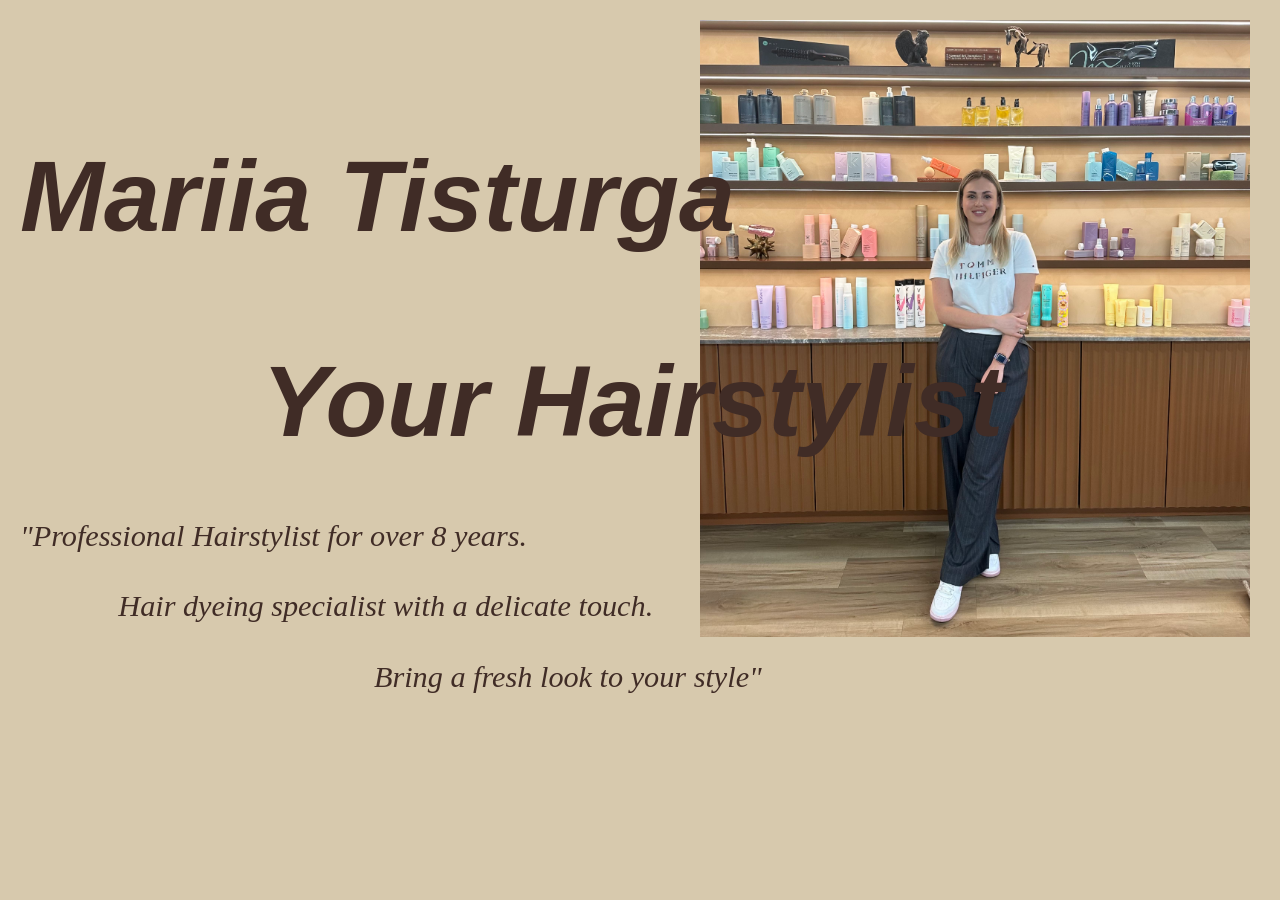
==== Index.html @ 662ed2db "update" ====
<!DOCTYPE html>
<html lang="en">
<head>
  <meta charset="UTF-8">  
  <meta name="viewport" content="width=device-width, initial-scale=1.0">
  <title>Mariia Tistruga - Professional Haircare</title>
  <link href="Index.css" rel="stylesheet">
  

</head>
<header>
  <div class="mainMsg">
  <h1>Mariia Tisturga </br>
      <span>Your Hairstylist</span>
  </h1>
  <div class="intro">
    <p data-line="1">"Professional Hairstylist for over 8 years.</p>
    <p data-line="2">Hair dyeing specialist with a delicate touch.</p>
    <p data-line="3">Bring a fresh look to your style"</p>
  </div>
   </div> 
   <img class="Main" src="Main.jpg" alt="Front picture">
</header>
</html>
<body>
  <div class="services">
<div class=""></div>
    <div class="dyeing">
     <h2>

     </h2>
    </div>

    <div class="styling">
     <h3>
      
     </h3>
    </div>

    <div class="care">

    </div>
</div>

</body>
---- Index.css ----
body{
    background-color: #D7C9AD;
    margin: 0;
}

header {
    display: flex;
    justify-content: center;
    align-items: center;
    margin: 0%;
    padding: 20px;
    position: relative;
}

h1 {
    margin: 0;
}

.mainMsg {
    font-family: Helvetica, sans-serif;
    font-size: 3.15em;;
    margin: 0;
    color: #402C26;
    font-style: italic;
    position: absolute;
    top: 25%; 
    left: 20px;
    transform: translateY(23%);
    padding-right: 20px; 
    z-index: 1;
  }
.Main {
    position: absolute;
    max-width: 43%;
    height: auto;
    box-shadow: none;
    top: 50%;
    right: 30px;
    z-index: 0;
}
span {
    display: block;
    margin-left: 242px;
    margin-top: 90px;
}

.intro {
    padding-top: 30px;
    display: flex; /* Use flexbox */
    flex-direction: column; /* Arrange paragraphs vertically */
}
.intro p{
    font-family: Times New Roman, Helvetica, sans-serif;
    font-style: oblique;
    display: block;
    margin-bottom: 5px;
    font-size: 0.6em;
}
 .intro p[data-line="2"] {
    transform: translateX(10%);
  }
  
  .intro p[data-line="3"] {
    transform: translateX(36%);
  }

  @media screen and (max-width: 768px) {
    .mainMsg {
        font-size: 40px;
        top: 10%;
        left: 10px;
        transform: translateY(10%);
    }

    .Main {
        width: 100%;
        height: auto;
        top: 60%;
        right: 0;
    }

    span {
        margin-left: 20px;
        margin-top: 50px;
    }

    .intro p {
        font-size: 20px;
    }

    .intro p[data-line="2"] {
        transform: translateX(5%);
    }

    .intro p[data-line="3"] {
        transform: translateX(18%);
    }
}
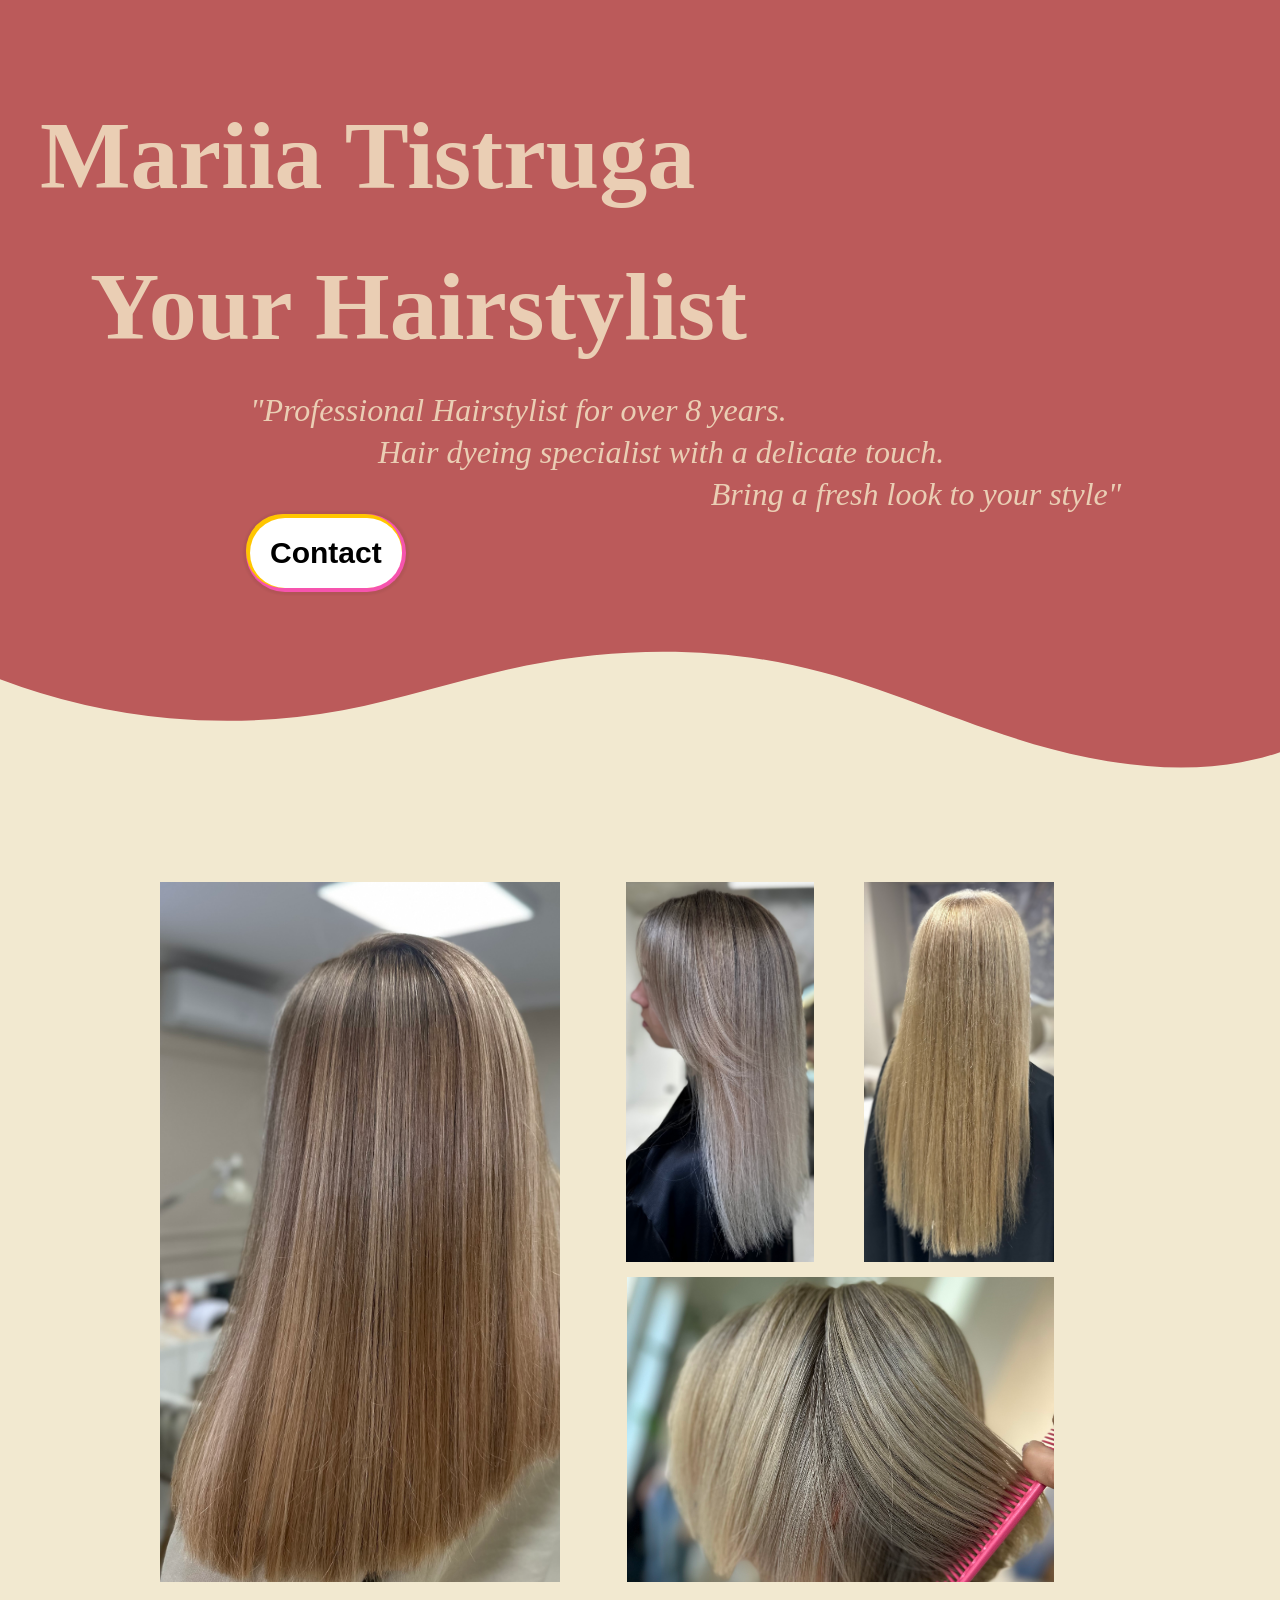
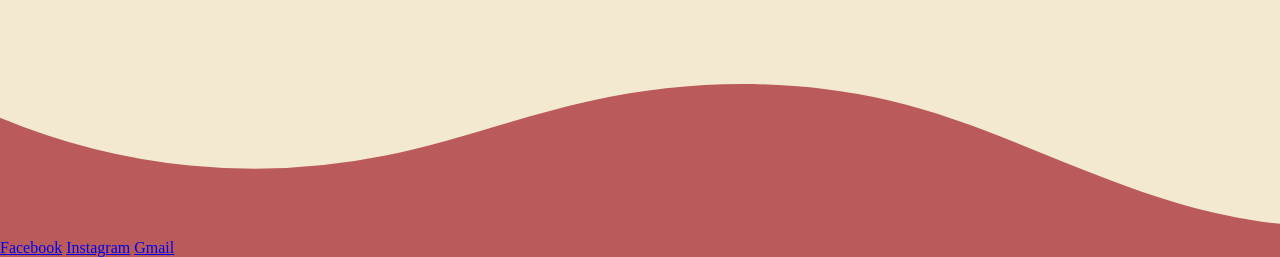
==== commit 37a76c74: "major update" ====
--- a/Index.html
+++ b/Index.html
@@ -1,45 +1,104 @@
 <!DOCTYPE html>
 <html lang="en">
+
 <head>
-  <meta charset="UTF-8">  
+  <meta charset="UTF-8">
   <meta name="viewport" content="width=device-width, initial-scale=1.0">
   <title>Mariia Tistruga - Professional Haircare</title>
   <link href="Index.css" rel="stylesheet">
   
+  
+
 
 </head>
-<header>
-  <div class="mainMsg">
-  <h1>Mariia Tisturga </br>
-      <span>Your Hairstylist</span>
-  </h1>
-  <div class="intro">
-    <p data-line="1">"Professional Hairstylist for over 8 years.</p>
-    <p data-line="2">Hair dyeing specialist with a delicate touch.</p>
-    <p data-line="3">Bring a fresh look to your style"</p>
-  </div>
-   </div> 
-   <img class="Main" src="Main.jpg" alt="Front picture">
-</header>
-</html>
+
 <body>
-  <div class="services">
-<div class=""></div>
-    <div class="dyeing">
-     <h2>
+  
+  <main>
+    <section>
+      <div class="mainMsg">
+        <h1>Mariia Tistruga </br>
+          <span>Your Hairstylist</span>
+        </h1>
+        <div class="intro">
+          <p data-line="1">"Professional Hairstylist for over 8 years.</p>
+          <p data-line="2">Hair dyeing specialist with a delicate touch.</p>
+          <p data-line="3">Bring a fresh look to your style"</p>
+        </div>
+        <button class="contact">Contact</button>
+      </div>
 
-     </h2>
+      <div class="wwave">
+        <svg data-name="Layer 1" xmlns="http://www.w3.org/2000/svg" viewBox="0 0 1200 120" preserveAspectRatio="none">
+            <path d="M321.39,56.44c58-10.79,114.16-30.13,172-41.86,82.39-16.72,168.19-17.73,250.45-.39C823.78,31,906.67,72,985.66,92.83c70.05,18.48,146.53,26.09,214.34,3V0H0V27.35A600.21,600.21,0,0,0,321.39,56.44Z" class="shape-fill" fill="#bb5a5a"></path>
+        </svg>
     </div>
+    </section>
 
-    <div class="styling">
-     <h3>
-      
-     </h3>
+    <section class="services">
+      <div class="leftside">
+          <div class="photo-container">
+              <img class="n1" src="4-1.jpg" alt="Photo1">
+              <div class="overlay">
+                  <h2>Relief dyeing</h2>
+                  <p>Lasts 6 month</p>
+                  <p>Price: $180-280</p>
+              </div>
+          </div>
+      </div>
+  
+      <div class="rightside">
+          <div class="upperside">
+              <div class="photo-container">
+                  <img class="n2" src="1-1.jpg" alt="Photo3">
+                  <div class="overlay">
+                      <h2>Hair tinting</h2>
+                      <p>Lasts 2 month</p>
+                      <p>Price: $75-115</p>
+                  </div>
+              </div>
+              <div class="photo-container">
+                  <img class="n3" src="3-1.jpg" alt="Photo4">
+                  <div class="overlay">
+                      <h2>Blond</h2>
+                      <p>Last for 1 month</p>
+                      <p>Price: $80-110</p>
+                  </div>
+              </div>
+          </div>
+  
+          <div class="downside">
+              <div class="photo-container">
+                  <img class="n4" src="5-1.jpg" alt="Photo5">
+                  <div class="overlay">
+                      <h2>Air touch</h2>
+                      <p>Lasts 4 month</p>
+                      <p>Price: $180-280</p>
+                  </div>
+              </div>
+          </div>
+      </div>  
+      <div class="custom-shape-divider-bottom-1711856311">
+        <svg data-name="Layer 1" xmlns="http://www.w3.org/2000/svg" viewBox="0 0 1200 120" preserveAspectRatio="none">
+            <path d="M321.39,56.44c58-10.79,114.16-30.13,172-41.86,82.39-16.72,168.19-17.73,250.45-.39C823.78,31,906.67,72,985.66,92.83c70.05,18.48,146.53,26.09,214.34,3V0H0V27.35A600.21,600.21,0,0,0,321.39,56.44Z" class="shape-fill"></path>
+        </svg>
     </div>
+  </section>
+  <div class="custom-shape-divider-bottom-1711856646">
+        <svg data-name="Layer 1" xmlns="http://www.w3.org/2000/svg" viewBox="0 0 1200 120" preserveAspectRatio="none">
+            <path d="M985.66,92.83C906.67,72,823.78,31,743.84,14.19c-82.26-17.34-168.06-16.33-250.45.39-57.84,11.73-114,31.07-172,41.86A600.21,600.21,0,0,1,0,27.35V120H1200V95.8C1132.19,118.92,1055.71,111.31,985.66,92.83Z" class="shape-fill"></path>
+        </svg>
+    </div>
+  <footer class="footer">
+    
 
-    <div class="care">
+    <div class="links">
+        <a href="https://www.facebook.com/MariiaTistruga/">Facebook</a>
+        <a href="https://www.instagram.com/mariia_hair_?igsh=bXNpZzlucmMzNWpu">Instagram</a>
+        <a href="mailto:your.email@example.com">Gmail</a> <!-- Update email address -->
+    </div>
+ </footer>
+  </main>
+</body> 
 
-    </div>
-</div>
-
-</body>+</html>
--- a/Index.css
+++ b/Index.css
@@ -1,98 +1,207 @@
+* {
+    margin: 0;
+    padding: 0;
+    overflow-x: hidden;
+    
+}
 body{
-    background-color: #D7C9AD;
+    background-color: #f2e9d0;
+}
+.mainMsg {
+    background-color: #bb5a5a;
+    background-size: cover;
+    background-repeat: no-repeat;
+    display: block;
+    height: 650px;
+}
+
+h1 {
+    color: #eaceb4;
+    font-family: 'Playfair Display';
+    font-size: 6em;
+    font-weight: 700;
+    padding-top: 100px;
+    padding-left: 40px;
+}
+
+span {
+    display: block;
+    margin-left: 50px;
+    margin-top: 40px;
+}
+
+.contact {
+    margin-left: 250px;
+    display: inline-block;
+    outline: 0;
+    border: 0;
+    cursor: pointer;
+    text-decoration: none;
+    position: relative;
+    color: #000;
+    background: #fff;
+    line-height: 30px;
+    border-radius: 40px;
+    padding: 20px;
+    font-size: 30px;
+    font-weight: 600;
+    box-shadow: rgb(255, 198, 0) -2px -2px 0px 2px, rgb(246, 84, 174) 0px 0px 0px 4px, rgba(0, 0, 0, 0.05) 0px 0px 2px 7px;
+    transition: all 0.2s;
+}
+
+.contact:hover {
+    box-shadow: rgb(246, 84, 174) -2px -2px 0px 2px, rgb(255, 198, 0) 0px 0px 0px 4px, rgba(0, 0, 0, 0.05) 0px 0px 2px 7px;
+    transform: scale(1.01);
+}
+
+.wave {
+    position: absolute;
     margin: 0;
-}
-
-header {
-    display: flex;
+    padding: 0;
+    bottom: 0;
+    left: 0;
+    width: 100%;
+    overflow: hidden;
+    line-height: 0;
+    transform: rotate(180deg);
+}
+
+.wave svg {
+    position: relative;
+    display: block;
+    width: calc(115% + 1.7px);
+    height: 167px;
+}
+
+.intro {
+    color: #eaceb4;
+    padding-top: 30px;
+    display: flex;
+    flex-direction: column;
+}
+
+.intro p {
+    font-family: Times, Helvetica, sans-serif;
+    font-style: oblique;
+    display: block;
+    margin-bottom: 5px;
+    font-size: 2em;
+    padding-left: 250px;
+}
+
+.intro p[data-line="2"] {
+    transform: translateX(10%);
+}
+
+.intro p[data-line="3"] {
+    transform: translateX(36%);
+}
+
+
+.services {
+    margin-top: 100px;
+    margin-bottom: 100px;
+    display: flex;
+    right: 700px;
+    max-height: 1000vh; 
+    max-width: 800vh; 
+    justify-content:center;
+    align-items: center;
+    overflow: hidden;
+    gap: 5px;
+    
+
+}
+.photo-container {
+    position: relative;
+    overflow: hidden;
+}
+
+.overlay {
+    position: absolute;
+    top: 0;
+    left: 0;
+    height: 100%;
+    width: 100%;
+    display: flex;
+    flex-direction: column;
     justify-content: center;
     align-items: center;
-    margin: 0%;
-    padding: 20px;
-    position: relative;
-}
-
-h1 {
-    margin: 0;
-}
-
-.mainMsg {
-    font-family: Helvetica, sans-serif;
-    font-size: 3.15em;;
-    margin: 0;
-    color: #402C26;
-    font-style: italic;
-    position: absolute;
-    top: 25%; 
-    left: 20px;
-    transform: translateY(23%);
-    padding-right: 20px; 
-    z-index: 1;
-  }
-.Main {
-    position: absolute;
-    max-width: 43%;
-    height: auto;
-    box-shadow: none;
-    top: 50%;
-    right: 30px;
-    z-index: 0;
-}
-span {
-    display: block;
-    margin-left: 242px;
-    margin-top: 90px;
-}
-
-.intro {
-    padding-top: 30px;
-    display: flex; /* Use flexbox */
-    flex-direction: column; /* Arrange paragraphs vertically */
-}
-.intro p{
-    font-family: Times New Roman, Helvetica, sans-serif;
-    font-style: oblique;
-    display: block;
-    margin-bottom: 5px;
-    font-size: 0.6em;
-}
- .intro p[data-line="2"] {
-    transform: translateX(10%);
-  }
-  
-  .intro p[data-line="3"] {
-    transform: translateX(36%);
-  }
-
-  @media screen and (max-width: 768px) {
-    .mainMsg {
-        font-size: 40px;
-        top: 10%;
-        left: 10px;
-        transform: translateY(10%);
-    }
-
-    .Main {
-        width: 100%;
-        height: auto;
-        top: 60%;
-        right: 0;
-    }
-
-    span {
-        margin-left: 20px;
-        margin-top: 50px;
-    }
-
-    .intro p {
-        font-size: 20px;
-    }
-
-    .intro p[data-line="2"] {
-        transform: translateX(5%);
-    }
-
-    .intro p[data-line="3"] {
-        transform: translateX(18%);
-    }
+    background-color: rgba(162, 143, 143, 0.5);
+    color: white;
+    
+    opacity: 0;
+    transition: opacity 0.3s ease-in-out;
+    
+}
+.overlay > *{
+    font-family: 'Playfair Display';
+    font-size: 2em;
+}
+
+.photo-container:hover .overlay {
+    opacity: 1;
+}
+.leftside{
+    height: 700px;
+    max-width: 400px;
+    overflow: hidden;
+
+}
+.rightside {
+    height: 700px;
+    max-width: 550px;
+    overflow: hidden;
+    display: flex; /* Use flexbox to adjust spacing */
+    justify-content: center; 
+    align-items: center;
+    flex-wrap: wrap;
+    gap: 15px;
+}
+.n1{
+    max-width: auto;
+    max-height: 700px;
+    
+}
+
+.upperside{
+    display: flex;
+    overflow: hidden;
+    gap: 50px;
+    object-fit: cover;
+    max-height: 380px;
+}
+
+
+.n2,.n3{
+   max-height: 380px;
+   
+
+}
+.n4{
+    max-width: 427px;
+
+}
+
+.custom-shape-divider-bottom-1711856646 {
+    position: relative;
+    bottom: 0;
+    left: 0;
+    width: 100%;
+    overflow: hidden;
+    line-height: 0;
+}
+
+.custom-shape-divider-bottom-1711856646 svg {
+    position: relative;
+    display: block;
+    width: calc(112% + 1.3px);
+    height: 157px;
+}
+
+.custom-shape-divider-bottom-1711856646 .shape-fill {
+    fill: #BB5A5A;
+}
+.footer {
+    background-color: #BB5A5A;
 }
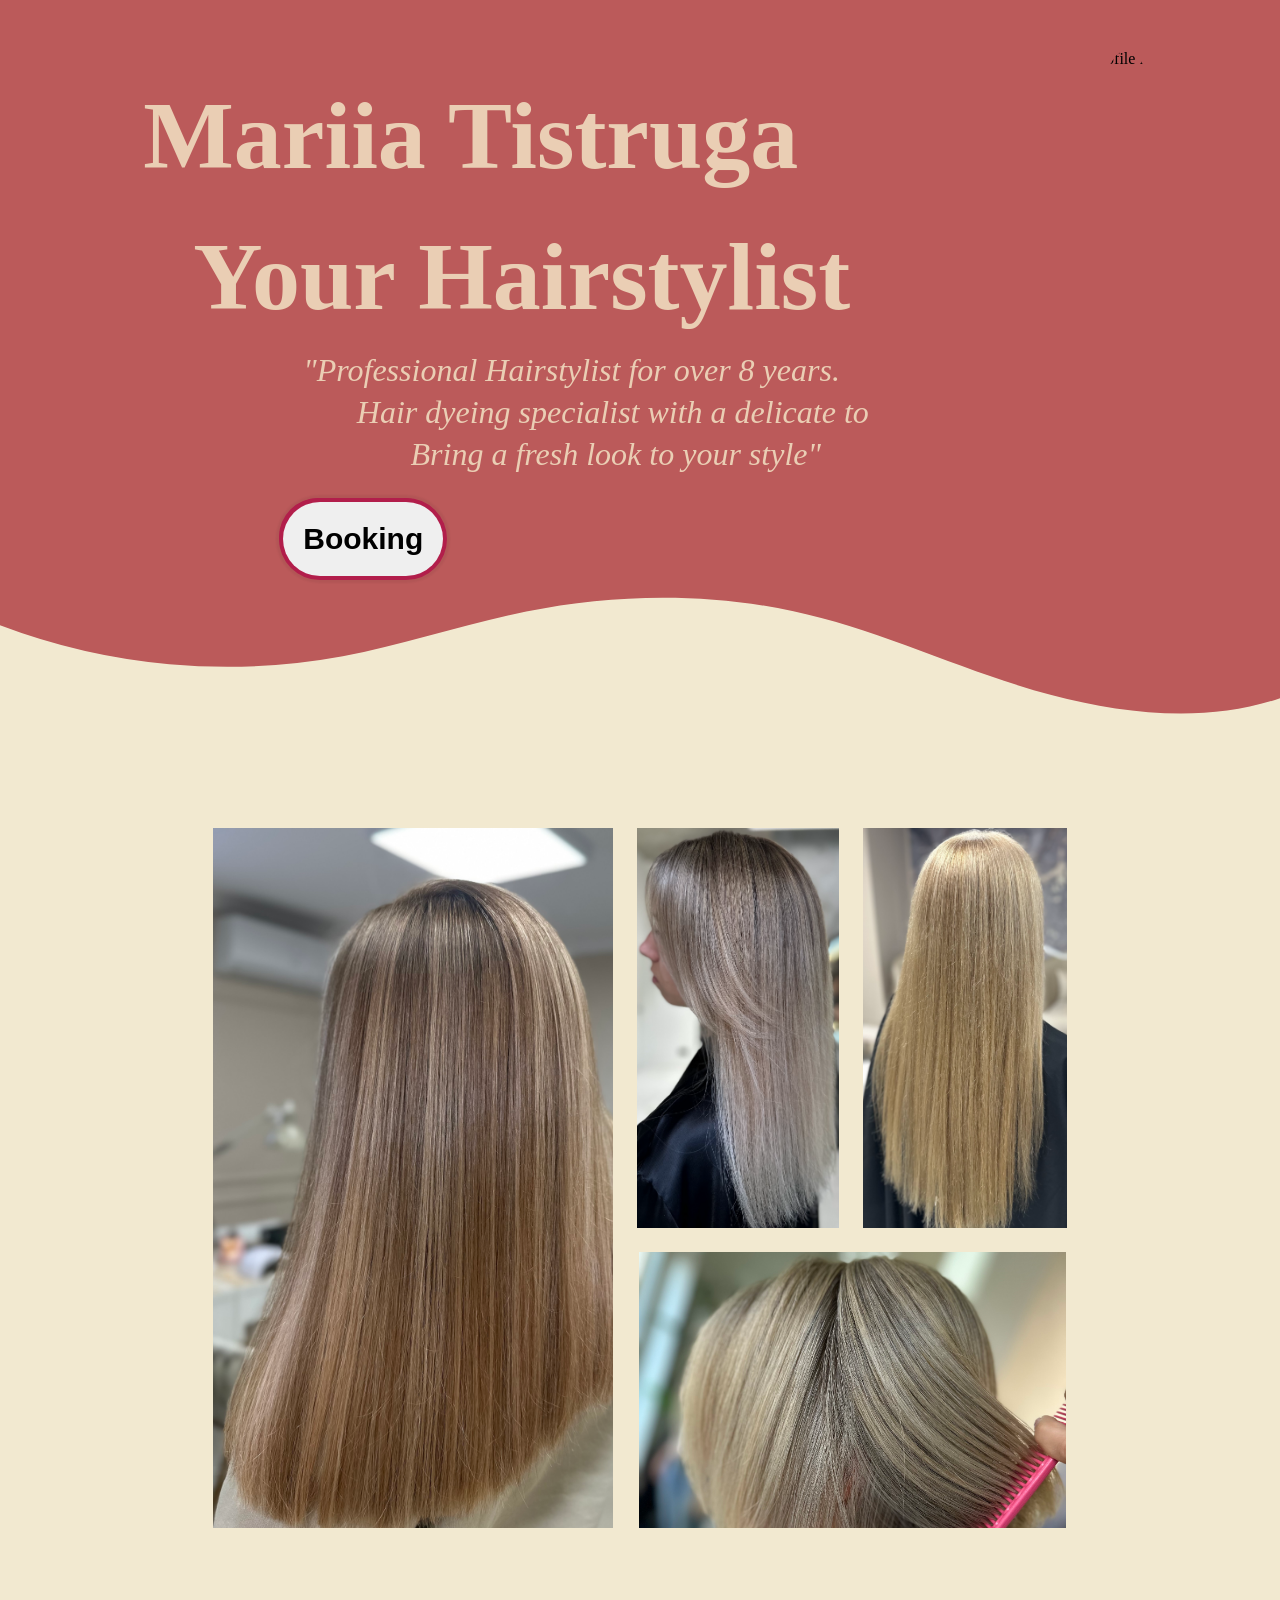
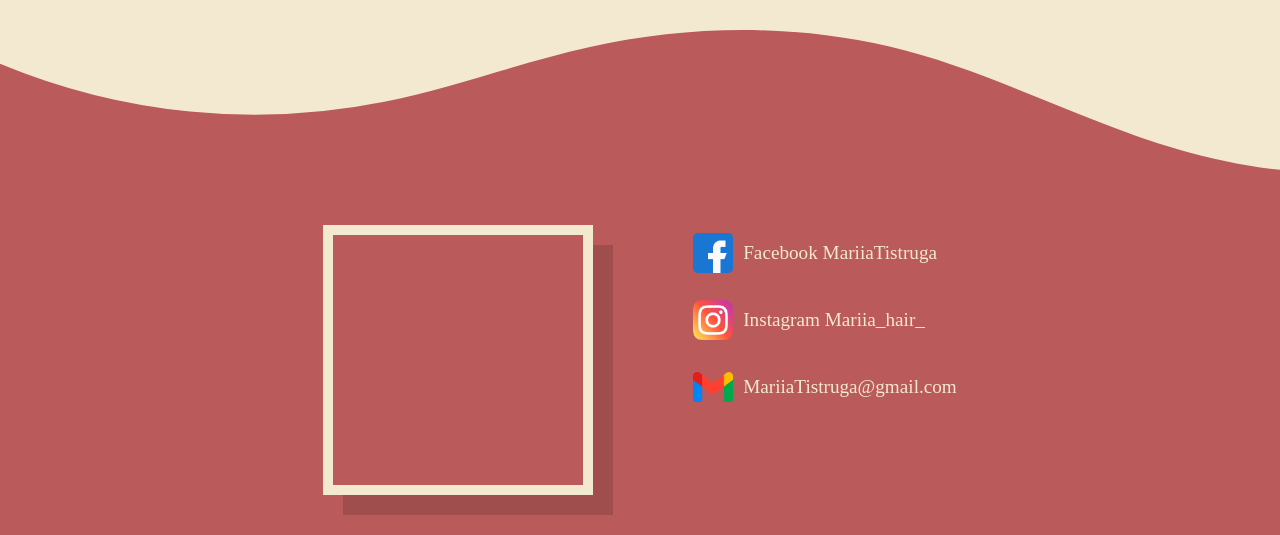
==== commit 2fccf77e: "fixed mobile" ====
--- a/Index.html
+++ b/Index.html
@@ -6,99 +6,123 @@
   <meta name="viewport" content="width=device-width, initial-scale=1.0">
   <title>Mariia Tistruga - Professional Haircare</title>
   <link href="Index.css" rel="stylesheet">
-  
-  
+
+
 
 
 </head>
 
 <body>
-  
+
   <main>
     <section>
       <div class="mainMsg">
-        <h1>Mariia Tistruga </br>
-          <span>Your Hairstylist</span>
-        </h1>
-        <div class="intro">
-          <p data-line="1">"Professional Hairstylist for over 8 years.</p>
-          <p data-line="2">Hair dyeing specialist with a delicate touch.</p>
-          <p data-line="3">Bring a fresh look to your style"</p>
+        <div class="entry">
+          <div class="text-1">
+            <h1>Mariia Tistruga </br>
+              <span>Your Hairstylist</span>
+            </h1>
+            <div class="intro">
+              <p data-line="1">"Professional Hairstylist for over 8 years.</p>
+              <p data-line="2">Hair dyeing specialist with a delicate touch.</p>
+              <p data-line="3">Bring a fresh look to your style"</p>
+            </div>
+
+            <button class="contact">Booking</button>
+          </div>
+          <div class="main-container">
+            <img class="profile-photo" src="main3.PNG" alt="Profile Photo">
+          </div>
         </div>
-        <button class="contact">Contact</button>
+
+
+
+
+
       </div>
+
 
       <div class="wwave">
         <svg data-name="Layer 1" xmlns="http://www.w3.org/2000/svg" viewBox="0 0 1200 120" preserveAspectRatio="none">
-            <path d="M321.39,56.44c58-10.79,114.16-30.13,172-41.86,82.39-16.72,168.19-17.73,250.45-.39C823.78,31,906.67,72,985.66,92.83c70.05,18.48,146.53,26.09,214.34,3V0H0V27.35A600.21,600.21,0,0,0,321.39,56.44Z" class="shape-fill" fill="#bb5a5a"></path>
+          <path
+            d="M321.39,56.44c58-10.79,114.16-30.13,172-41.86,82.39-16.72,168.19-17.73,250.45-.39C823.78,31,906.67,72,985.66,92.83c70.05,18.48,146.53,26.09,214.34,3V0H0V27.35A600.21,600.21,0,0,0,321.39,56.44Z"
+            class="shape-fill" fill="#bb5a5a"></path>
         </svg>
-    </div>
+      </div>
     </section>
 
     <section class="services">
       <div class="leftside">
+        <div class="photo-container">
+          <img class="n1" src="4-1.jpg" alt="Photo1">
+          <div class="overlay">
+            <h2>Relief dyeing</h2>
+            <p1>Lasts 6 month</p1>
+            <p1>Price: $180-280</p1>
+          </div>
+        </div>
+      </div>
+
+      <div class="rightside">
+        <div class="upperside">
+          <div class="photo-container-2">
+            <img class="n2" src="1-1.png" alt="Photo3">
+            <div class="overlay">
+              <h3>Hair tinting</h2>
+                <p2>Lasts 2 month</p2>
+                <p2>Price: $75-115</p2>
+            </div>
+          </div>
+          <div class="photo-container-2">
+            <img class="n3" src="3-1.png" alt="Photo4">
+            <div class="overlay">
+              <h3>Blond</h2>
+                <p2>Last for 1 month</p2>
+                <p2>Price: $80-110</p2>
+            </div>
+          </div>
+        </div>
+
+        <div class="downside">
           <div class="photo-container">
-              <img class="n1" src="4-1.jpg" alt="Photo1">
-              <div class="overlay">
-                  <h2>Relief dyeing</h2>
-                  <p>Lasts 6 month</p>
-                  <p>Price: $180-280</p>
-              </div>
+            <img class="n4" src="5-1.jpg" alt="Photo5">
+            <div class="overlay">
+              <h2>Air touch</h2>
+              <p1>Lasts 4 month</p1>
+              <p1>Price: $180-280</p1>
+            </div>
           </div>
+        </div>
       </div>
-  
-      <div class="rightside">
-          <div class="upperside">
-              <div class="photo-container">
-                  <img class="n2" src="1-1.jpg" alt="Photo3">
-                  <div class="overlay">
-                      <h2>Hair tinting</h2>
-                      <p>Lasts 2 month</p>
-                      <p>Price: $75-115</p>
-                  </div>
-              </div>
-              <div class="photo-container">
-                  <img class="n3" src="3-1.jpg" alt="Photo4">
-                  <div class="overlay">
-                      <h2>Blond</h2>
-                      <p>Last for 1 month</p>
-                      <p>Price: $80-110</p>
-                  </div>
-              </div>
-          </div>
-  
-          <div class="downside">
-              <div class="photo-container">
-                  <img class="n4" src="5-1.jpg" alt="Photo5">
-                  <div class="overlay">
-                      <h2>Air touch</h2>
-                      <p>Lasts 4 month</p>
-                      <p>Price: $180-280</p>
-                  </div>
-              </div>
-          </div>
-      </div>  
-      <div class="custom-shape-divider-bottom-1711856311">
-        <svg data-name="Layer 1" xmlns="http://www.w3.org/2000/svg" viewBox="0 0 1200 120" preserveAspectRatio="none">
-            <path d="M321.39,56.44c58-10.79,114.16-30.13,172-41.86,82.39-16.72,168.19-17.73,250.45-.39C823.78,31,906.67,72,985.66,92.83c70.05,18.48,146.53,26.09,214.34,3V0H0V27.35A600.21,600.21,0,0,0,321.39,56.44Z" class="shape-fill"></path>
-        </svg>
+    </section>
+    <div class="custom-shape-divider-bottom-1711856646">
+      <svg data-name="Layer 1" xmlns="http://www.w3.org/2000/svg" viewBox="0 0 1200 120" preserveAspectRatio="none">
+        <path
+          d="M985.66,92.83C906.67,72,823.78,31,743.84,14.19c-82.26-17.34-168.06-16.33-250.45.39-57.84,11.73-114,31.07-172,41.86A600.21,600.21,0,0,1,0,27.35V120H1200V95.8C1132.19,118.92,1055.71,111.31,985.66,92.83Z"
+          class="shape-fill"></path>
+      </svg>
     </div>
-  </section>
-  <div class="custom-shape-divider-bottom-1711856646">
-        <svg data-name="Layer 1" xmlns="http://www.w3.org/2000/svg" viewBox="0 0 1200 120" preserveAspectRatio="none">
-            <path d="M985.66,92.83C906.67,72,823.78,31,743.84,14.19c-82.26-17.34-168.06-16.33-250.45.39-57.84,11.73-114,31.07-172,41.86A600.21,600.21,0,0,1,0,27.35V120H1200V95.8C1132.19,118.92,1055.71,111.31,985.66,92.83Z" class="shape-fill"></path>
-        </svg>
-    </div>
-  <footer class="footer">
-    
+    <footer class="footer">
+      <div class="map">
+        <iframe
+          src="https://www.google.com/maps/embed?pb=!1m18!1m12!1m3!1d2370.951691871635!2d-113.51675522285699!3d53.540776772346405!2m3!1f0!2f0!3f0!3m2!1i1024!2i768!4f13.1!3m3!1m2!1s0x53a02300efd6cd37%3A0xb224f448906f3c23!2ssalon.griff!5e0!3m2!1sen!2sca!4v1712010041214!5m2!1sen!2sca"
+          width="250" height="250" style="border:0;" allowfullscreen="" loading="lazy"
+          referrerpolicy="no-referrer-when-downgrade"></iframe>
+      </div>
 
-    <div class="links">
-        <a href="https://www.facebook.com/MariiaTistruga/">Facebook</a>
-        <a href="https://www.instagram.com/mariia_hair_?igsh=bXNpZzlucmMzNWpu">Instagram</a>
-        <a href="mailto:your.email@example.com">Gmail</a> <!-- Update email address -->
-    </div>
- </footer>
+      <div class="links">
+        <a href="https://www.facebook.com/MariiaTistruga/" target="_blank">
+          <img class="logo" src="face.png" alt="facebook logo"> Facebook MariiaTistruga
+        </a>
+        <a href="https://www.instagram.com/mariia_hair_?igsh=bXNpZzlucmMzNWpu" target="_blank">
+          <img class="logo" src="inst2.png" alt="instagram logo"> Instagram Mariia_hair_
+        </a>
+        <a href="mailto:mariiatistruga@gmail.com" target="_blank">
+          <img class="logo" src="gmail.png" alt="gmail logo">MariiaTistruga@gmail.com
+        </a>
+      </div>
+    </footer>
   </main>
-</body> 
+</body>
 
 </html>
--- a/Index.css
+++ b/Index.css
@@ -2,57 +2,80 @@
     margin: 0;
     padding: 0;
     overflow-x: hidden;
-    
-}
-body{
+
+}
+
+body {
     background-color: #f2e9d0;
 }
+
 .mainMsg {
+
     background-color: #bb5a5a;
     background-size: cover;
     background-repeat: no-repeat;
     display: block;
-    height: 650px;
+    max-height: 650hv;
+    padding-bottom: 10px;
+}
+
+.entry {
+    display: flex;
+    flex-direction: row;
+    justify-content: space-around;
+}
+
+.main-container {
+    margin-top: 50px;
+    max-width: 70vh;
+    max-height: 70vh;
+    border-radius: 50%;
+    overflow: hidden;
+}
+
+.profile-photo {
+    width: 110%;
+    height: 100%;
+    object-fit: cover;
 }
 
 h1 {
     color: #eaceb4;
     font-family: 'Playfair Display';
-    font-size: 6em;
+    font-size: 6rem;
     font-weight: 700;
-    padding-top: 100px;
+    padding-top: 80px;
     padding-left: 40px;
 }
 
 span {
     display: block;
     margin-left: 50px;
-    margin-top: 40px;
+    margin-top: 30px;
 }
 
 .contact {
-    margin-left: 250px;
     display: inline-block;
+    cursor: pointer;
+    margin-left: 180px;
+    margin-bottom: 10px;
+    margin-top: 24px;
+    padding: 20px;
     outline: 0;
     border: 0;
-    cursor: pointer;
-    text-decoration: none;
-    position: relative;
-    color: #000;
-    background: #fff;
-    line-height: 30px;
     border-radius: 40px;
-    padding: 20px;
     font-size: 30px;
     font-weight: 600;
-    box-shadow: rgb(255, 198, 0) -2px -2px 0px 2px, rgb(246, 84, 174) 0px 0px 0px 4px, rgba(0, 0, 0, 0.05) 0px 0px 2px 7px;
+    box-shadow: #b21e4b -2px -2px 0px 2px, #b21e4b 0px 0px 0px 4px, rgba(0, 0, 0, 0.05) 0px 0px 2px 7px;
     transition: all 0.2s;
 }
 
 .contact:hover {
-    box-shadow: rgb(246, 84, 174) -2px -2px 0px 2px, rgb(255, 198, 0) 0px 0px 0px 4px, rgba(0, 0, 0, 0.05) 0px 0px 2px 7px;
+    box-shadow: #451952 -2px -2px 0px 2px, #451952 0px 0px 0px 4px, rgba(0, 0, 0, 0.05) 0px 0px 2px 7px;
     transform: scale(1.01);
 }
+
+
 
 .wave {
     position: absolute;
@@ -75,7 +98,7 @@
 
 .intro {
     color: #eaceb4;
-    padding-top: 30px;
+    padding-top: 20px;
     display: flex;
     flex-direction: column;
 }
@@ -86,15 +109,15 @@
     display: block;
     margin-bottom: 5px;
     font-size: 2em;
-    padding-left: 250px;
+    padding-left: 200px;
 }
 
 .intro p[data-line="2"] {
-    transform: translateX(10%);
+    transform: translateX(7%);
 }
 
 .intro p[data-line="3"] {
-    transform: translateX(36%);
+    transform: translateX(14%);
 }
 
 
@@ -103,17 +126,32 @@
     margin-bottom: 100px;
     display: flex;
     right: 700px;
-    max-height: 1000vh; 
-    max-width: 800vh; 
-    justify-content:center;
+    max-height: 1000vh;
+    max-width: 800vh;
+    justify-content: center;
     align-items: center;
     overflow: hidden;
-    gap: 5px;
-    
-
-}
+    gap: 24px;
+
+
+}
+
 .photo-container {
     position: relative;
+    overflow: hidden;
+}
+
+.photo-container-2 {
+    position: relative;
+    overflow: hidden;
+    height: 400px;
+    object-fit: fill;
+}
+
+.n2, .n3 {
+    width: 100%;
+    height: 100%;
+    object-fit: cover;
     overflow: hidden;
 }
 
@@ -121,66 +159,76 @@
     position: absolute;
     top: 0;
     left: 0;
+    width: 100%;
     height: 100%;
-    width: 100%;
     display: flex;
     flex-direction: column;
     justify-content: center;
     align-items: center;
     background-color: rgba(162, 143, 143, 0.5);
     color: white;
-    
+
     opacity: 0;
     transition: opacity 0.3s ease-in-out;
-    
-}
-.overlay > *{
+
+}
+
+.overlay h2,
+p1 {
+    font-family: 'Playfair Display';
+    font-size: 3em;
+}
+
+.overlay h3 {
     font-family: 'Playfair Display';
     font-size: 2em;
 }
 
+.overlay p2 {
+    font-size: 1.5em;
+}
+
 .photo-container:hover .overlay {
     opacity: 1;
 }
-.leftside{
+
+.photo-container-2:hover .overlay {
+    opacity: 1;
+}
+
+.leftside {
     height: 700px;
     max-width: 400px;
     overflow: hidden;
-
-}
+}
+
 .rightside {
     height: 700px;
-    max-width: 550px;
-    overflow: hidden;
-    display: flex; /* Use flexbox to adjust spacing */
-    justify-content: center; 
+    max-width: 430px;
+    overflow: hidden;
+    display: flex;
+    /* Use flexbox to adjust spacing */
+    justify-content: center;
     align-items: center;
     flex-wrap: wrap;
-    gap: 15px;
-}
-.n1{
+    gap: 24px;
+}
+
+.n1 {
+
     max-width: auto;
     max-height: 700px;
-    
-}
-
-.upperside{
-    display: flex;
-    overflow: hidden;
-    gap: 50px;
-    object-fit: cover;
-    max-height: 380px;
-}
-
-
-.n2,.n3{
-   max-height: 380px;
-   
-
-}
-.n4{
+    box-shadow: 0px 2.98256px 7.4564px rgba(0, 0, 0, 0.1);
+}
+
+.upperside {
+    display: flex;
+    gap: 24px;
+}
+
+.n4 {
     max-width: 427px;
-
+    box-shadow: 0px 2.98256px 7.4564px rgba(0, 0, 0, 0.1);
 }
 
 .custom-shape-divider-bottom-1711856646 {
@@ -202,6 +250,186 @@
 .custom-shape-divider-bottom-1711856646 .shape-fill {
     fill: #BB5A5A;
 }
+
 .footer {
     background-color: #BB5A5A;
+    display: flex;
+    justify-content: center;
+    padding: 40px;
+}
+
+.map {
+    max-width: 250px;
+    max-height: 250px;
+    margin-right: 80px;
+    border: 10px solid #f2e9d0;
+    object-fit: cover;
+    border-radius: 0% 0% 0% 0% / 0% 0% 0% 0%;
+    color: white;
+    box-shadow: 20px 20px rgba(0, 0, 0, .15);
+    transition: all .4s ease;
+}
+
+.map:hover {
+    border-radius: 0% 0% 50% 50% / 0% 0% 5% 5%;
+    box-shadow: 10px 10px rgba(0, 0, 0, .25);
+}
+
+.links {
+    display: flex;
+    flex-direction: column;
+    justify-content: space-around;
+    max-width: 400px;
+    max-height: 200px;
+    margin-left: 20px;
+    align-items: baseline;
+
+    font-size: 1.2em;
+}
+
+.links a {
+    display: flex;
+    align-items: center;
+    margin-bottom: 10px;
+    text-decoration: none;
+    color: #f2e9d0;
+}
+
+.logo {
+    max-width: 40px;
+    max-height: 40px;
+    align-self: center;
+    margin-right: 10px;
+}
+
+
+
+
+
+@media screen and (max-width: 768px) {
+    .mainMsg {
+        max-height: 260vh;
+        overflow: hidden;
+        padding: 10px;
+    }
+
+    .main-container {
+
+        max-width: 150px;
+
+        max-height: 150px;
+        overflow: hidden;
+    }
+
+    .profile-photo {
+        max-width: 100vh;
+        max-height: 100vh;
+    }
+
+    h1 {
+        font-size: 1.5em;
+        padding-top: 30px;
+        padding-left: 20px;
+    }
+
+    span {
+        padding: 0;
+        margin: 0;
+        margin-top: 10px;
+        margin-left: 25px;
+    }
+
+    .contact {
+        max-height: 60px;
+        max-width: 130px;
+        margin-left: 10px;
+        margin-bottom: 5px;
+        margin-top: 10px;
+        font-size: 1.2em;
+        text-align: center;
+        overflow: hidden;
+        padding: 6px;
+    }
+
+    .intro p {
+
+        display: flex;
+        font-size: 0.8em;
+        padding-left: 20px;
+
+    }
+
+    .services {
+        flex-direction: column;
+        gap: 12px;
+        padding: 0px 12px;
+    }
+
+    .leftside {
+        height: auto;
+        width: 100%;
+        max-width: none;
+    }
+
+    .n1 {
+        width: 100%;
+    }
+
+    .rightside {
+        gap: 12px;
+        width: 100%;
+        height: auto;
+        max-width: none;
+    }
+
+    .upperside {
+        padding: 0px;
+        margin: 0px;
+        display: flex;
+        flex-direction: row;
+        justify-content: center;
+        align-items: center;
+        gap: 12px;
+    }
+
+    .photo-container {
+        display: flex;
+        margin: 0;
+        padding: 0;
+        align-items: center;
+        height: auto;
+    }
+
+    .photo-container-2 {
+        display: flex;
+        margin: 0;
+        padding: 0;
+        align-items: center;
+        height: 95%;
+    }
+
+    .n2,
+    .n3 {
+        width: auto;
+        height: 95%;
+    }
+
+    .map {
+        max-width: 150px;
+        max-height: 150px;
+        margin-right: 20px;
+    }
+
+    .links {
+        max-width: 300px;
+        max-height: 150px;
+        margin-left: 10px;
+        font-size: 1em;
+    }
+
+    .logo {
+        max-width: 30px;
+        max-height: 30px;
+        margin-right: 5px;
+    }
 }
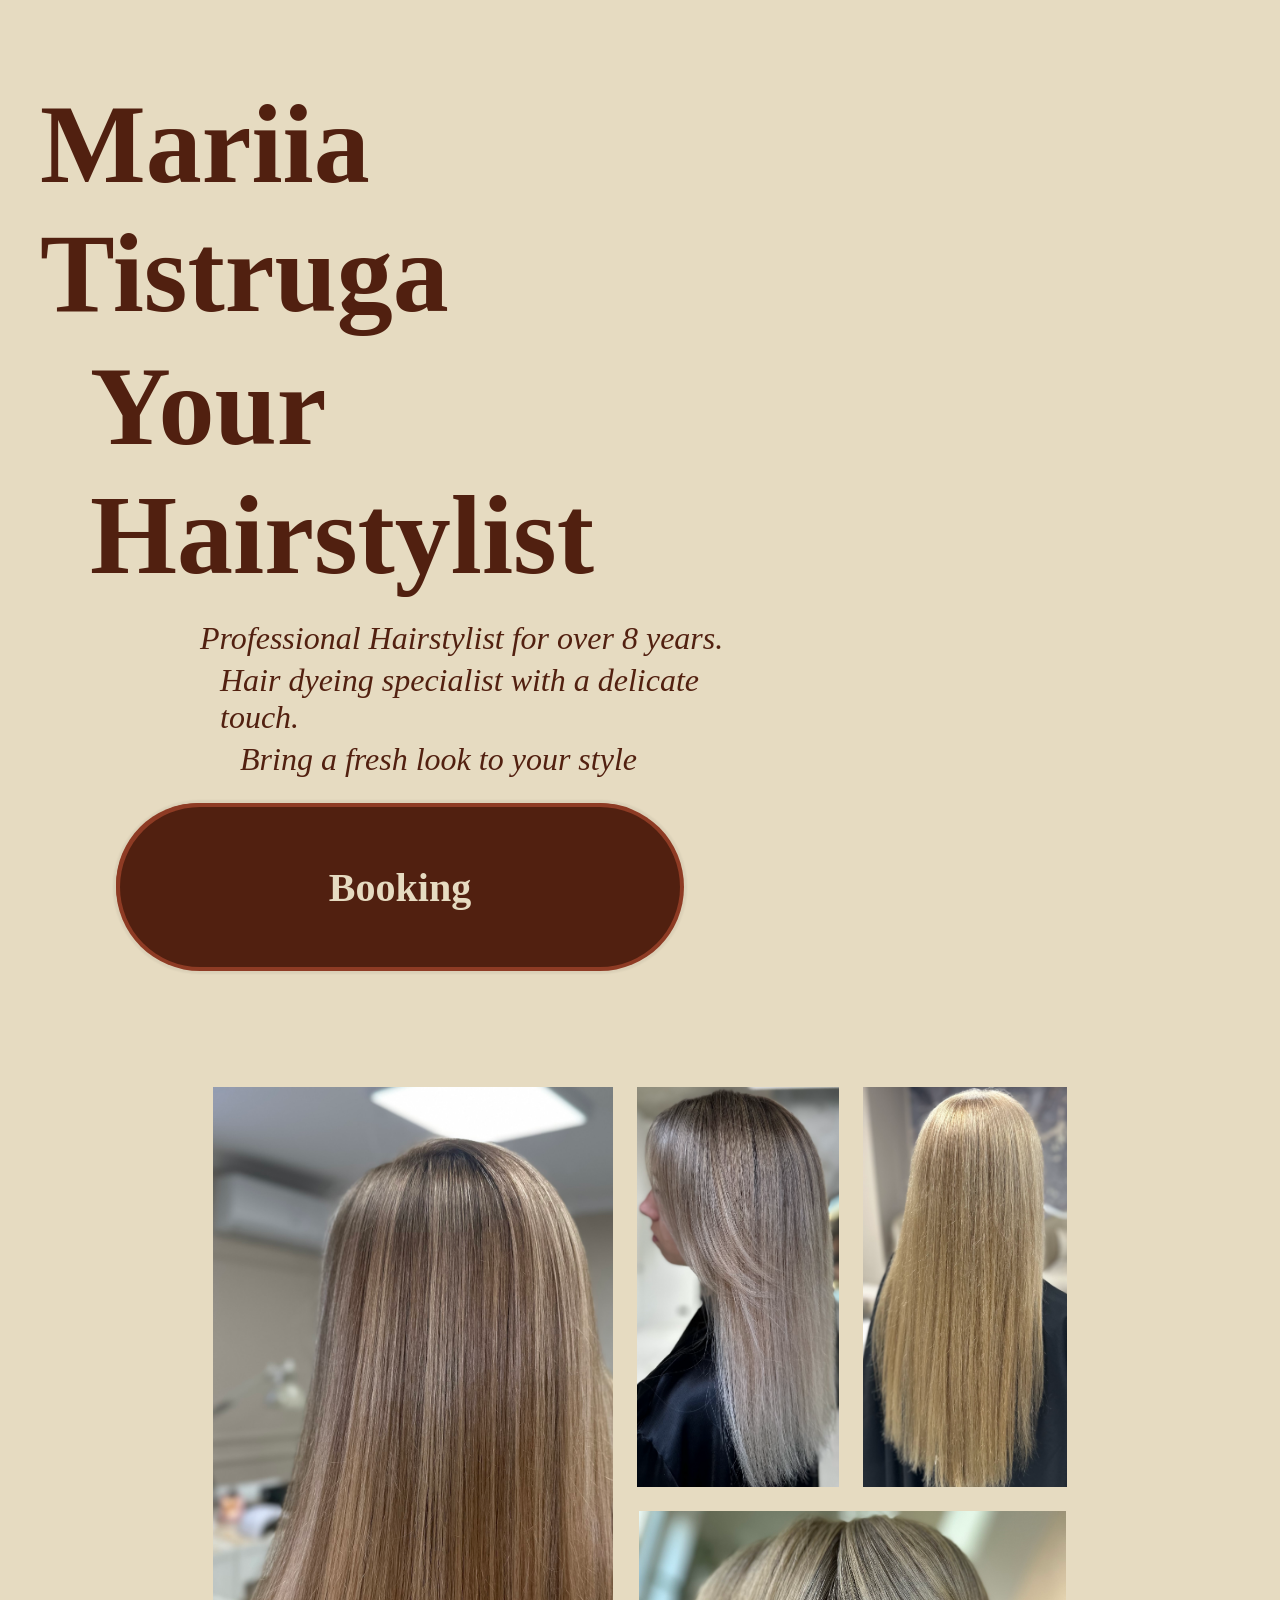
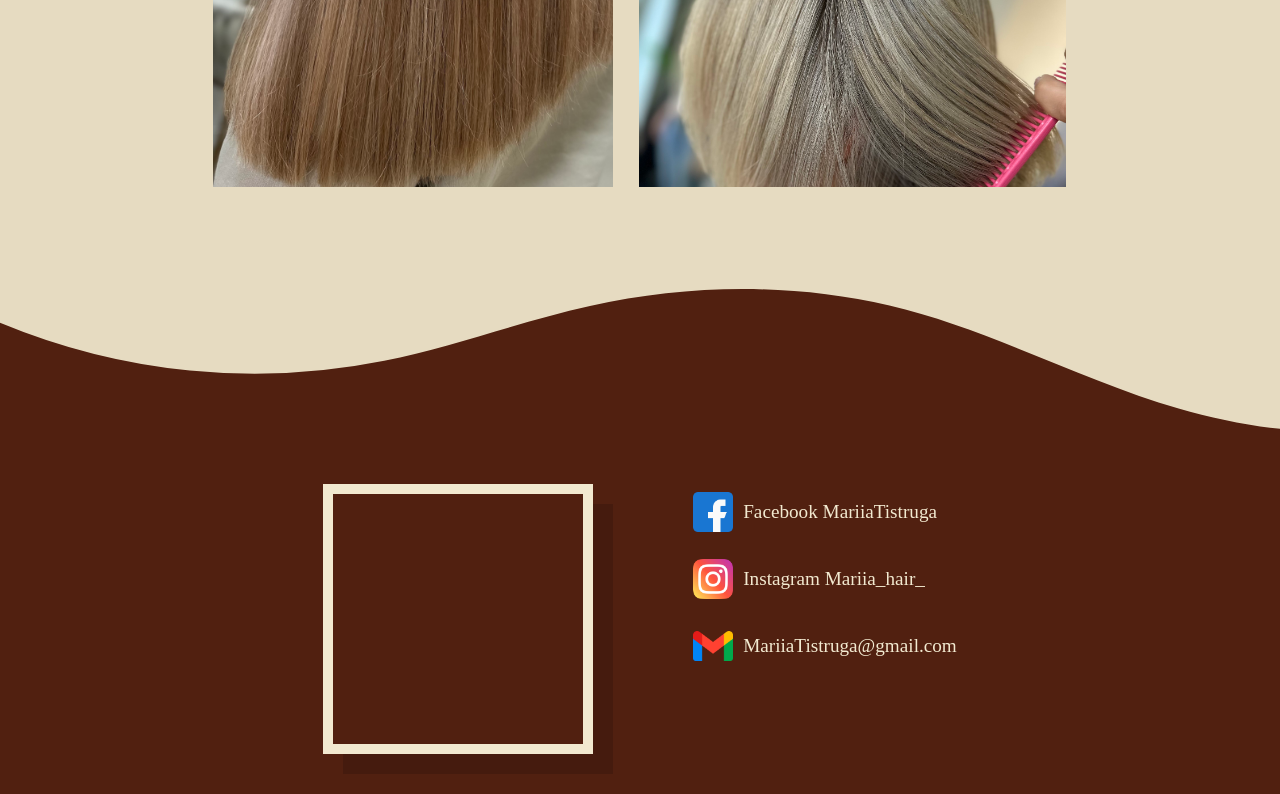
==== commit 2e58fb62: "ready website" ====
--- a/Index.html
+++ b/Index.html
@@ -23,32 +23,21 @@
               <span>Your Hairstylist</span>
             </h1>
             <div class="intro">
-              <p data-line="1">"Professional Hairstylist for over 8 years.</p>
+              <p data-line="1">Professional Hairstylist for over 8 years.</p>
               <p data-line="2">Hair dyeing specialist with a delicate touch.</p>
-              <p data-line="3">Bring a fresh look to your style"</p>
+              <p data-line="3">Bring a fresh look to your style</p>
             </div>
 
-            <button class="contact">Booking</button>
+            <a href="https://www.salongriff.com/book" target="_blank"> <button class="contact">Booking</button></a>
           </div>
           <div class="main-container">
             <img class="profile-photo" src="main3.PNG" alt="Profile Photo">
           </div>
         </div>
-
-
-
-
-
       </div>
 
 
-      <div class="wwave">
-        <svg data-name="Layer 1" xmlns="http://www.w3.org/2000/svg" viewBox="0 0 1200 120" preserveAspectRatio="none">
-          <path
-            d="M321.39,56.44c58-10.79,114.16-30.13,172-41.86,82.39-16.72,168.19-17.73,250.45-.39C823.78,31,906.67,72,985.66,92.83c70.05,18.48,146.53,26.09,214.34,3V0H0V27.35A600.21,600.21,0,0,0,321.39,56.44Z"
-            class="shape-fill" fill="#bb5a5a"></path>
-        </svg>
-      </div>
+     
     </section>
 
     <section class="services">
--- a/Index.css
+++ b/Index.css
@@ -6,16 +6,16 @@
 }
 
 body {
-    background-color: #f2e9d0;
+    background-color: #e6dbc1;
 }
 
 .mainMsg {
 
-    background-color: #bb5a5a;
+    background-color: #e6dbc1;
     background-size: cover;
     background-repeat: no-repeat;
     display: block;
-    max-height: 650hv;
+     
     padding-bottom: 10px;
 }
 
@@ -27,46 +27,56 @@
 
 .main-container {
     margin-top: 50px;
-    max-width: 70vh;
-    max-height: 70vh;
+    margin-right: 40px;
+    width: 65vw;
+
+    max-width: 500px;
+    max-height: 500px;
     border-radius: 50%;
     overflow: hidden;
+    z-index: 0;
 }
 
 .profile-photo {
-    width: 110%;
+    width: 135%;
     height: 100%;
     object-fit: cover;
 }
 
 h1 {
-    color: #eaceb4;
+    color: #512010;
     font-family: 'Playfair Display';
-    font-size: 6rem;
+    font-size: 7rem;
     font-weight: 700;
     padding-top: 80px;
     padding-left: 40px;
+    z-index: 2;
 }
 
 span {
     display: block;
     margin-left: 50px;
-    margin-top: 30px;
+    margin-top: 4px;
 }
 
 .contact {
+    width: 14em;
+    height: 4em;
+    font-family: 'Playfair Display';
     display: inline-block;
+    color: #e6dbc1;
+    background-color: #512010;
     cursor: pointer;
-    margin-left: 180px;
+    margin-left: 3em;
     margin-bottom: 10px;
     margin-top: 24px;
-    padding: 20px;
+    padding: 10px;
     outline: 0;
     border: 0;
-    border-radius: 40px;
-    font-size: 30px;
+    border-radius: 80px;
+    font-size: 2.5rem;
     font-weight: 600;
-    box-shadow: #b21e4b -2px -2px 0px 2px, #b21e4b 0px 0px 0px 4px, rgba(0, 0, 0, 0.05) 0px 0px 2px 7px;
+    box-shadow: #8e3b24 -2px -2px 0px 2px, #8e3b24 0px 0px 0px 4px, rgba(0, 0, 0, 0.05) 0px 0px 2px 7px;
     transition: all 0.2s;
 }
 
@@ -97,7 +107,7 @@
 }
 
 .intro {
-    color: #eaceb4;
+    color: hsla( 14.55,67.35%,19.22% ,1);
     padding-top: 20px;
     display: flex;
     flex-direction: column;
@@ -113,11 +123,11 @@
 }
 
 .intro p[data-line="2"] {
-    transform: translateX(7%);
+   padding-left: 220px;
 }
 
 .intro p[data-line="3"] {
-    transform: translateX(14%);
+    padding-left: 240px;
 }
 
 
@@ -176,7 +186,7 @@
 .overlay h2,
 p1 {
     font-family: 'Playfair Display';
-    font-size: 3em;
+    font-size: 2.5em;
 }
 
 .overlay h3 {
@@ -248,11 +258,11 @@
 }
 
 .custom-shape-divider-bottom-1711856646 .shape-fill {
-    fill: #BB5A5A;
+    fill: #512010;;
 }
 
 .footer {
-    background-color: #BB5A5A;
+    background-color: #512010;;
     display: flex;
     justify-content: center;
     padding: 40px;
@@ -304,6 +314,74 @@
 
 
 
+@media screen and (max-width: 1112px) {
+    .main-container {
+        width: 40em;
+        height: 25em;
+        margin: 0;
+        margin-top: 24px;
+        margin-right: 20px;
+    }
+
+
+    span{
+        margin-left: 0;
+        font-size: 0.8em;
+    }
+
+    .intro p {
+        padding-left: 40px;
+    }
+    .intro p[data-line="2"] {
+        padding-left: 40px;
+    }
+
+    .intro p[data-line="3"] {
+        padding-left: 40px;
+    }
+     
+    .services{
+        padding-left: 10px;
+        padding-right: 10px;
+    }
+
+    .contact {
+        justify-self: center;
+        height: 100px;
+        width: 80%;
+        border-radius: 50px;
+        font-size: 3.4em;
+        text-align: center;
+        overflow: hidden;
+        margin: 0;
+        padding: 0;
+        margin-top: 24px;
+        margin-bottom: 24px;
+        margin-left: 40px;
+    }
+    .links {
+        width: 100%;
+        margin: 0;
+        font-size: 2rem;
+        gap: 12px;
+        
+    }
+
+    .links a {
+        margin: 0;
+    }
+
+
+
+}
+
+
+
+
+
+
+
+
 
 
 @media screen and (max-width: 768px) {
@@ -313,50 +391,75 @@
         padding: 10px;
     }
 
+    .entry {
+        flex-direction: column-reverse;
+        align-items: center;
+    }
+
     .main-container {
-
-        max-width: 150px;
-
-        max-height: 150px;
-        overflow: hidden;
-    }
-
-    .profile-photo {
-        max-width: 100vh;
-        max-height: 100vh;
+        
+        
+        width: 250px;
+        height: 250px;
+        margin: 0;
+        margin-top: 24px;
+        
+    }
+
+
+    .text-1 {
+        display: flex;
+        flex-direction: column;
+        align-items: center;
+        margin-top: 24px;
     }
 
     h1 {
-        font-size: 1.5em;
-        padding-top: 30px;
-        padding-left: 20px;
+        font-size: 3.2em;
+        padding-top: 0;
+        padding-left: 0;
     }
 
     span {
         padding: 0;
         margin: 0;
-        margin-top: 10px;
-        margin-left: 25px;
+        font-size: 2.5rem;
+        text-align: center;
+        
     }
 
     .contact {
-        max-height: 60px;
-        max-width: 130px;
+        height: 3em;
+        width: 40vh;
+        border-radius: 100px;
+        font-size: 2em;
+        text-align: center;
+        
+        margin: 0;
+        padding: 0 20px;
+        margin-top: 24px;
+        margin-bottom: 24px;
         margin-left: 10px;
-        margin-bottom: 5px;
-        margin-top: 10px;
+        margin-right: 10px;
+    }
+
+    .intro {
+        align-items: center;
+    }
+
+    .intro p {
+        display: flex;
         font-size: 1.2em;
-        text-align: center;
-        overflow: hidden;
-        padding: 6px;
-    }
-
-    .intro p {
-
-        display: flex;
-        font-size: 0.8em;
-        padding-left: 20px;
-
+        padding: 0;
+        transform: none;
+    }
+
+    .intro p[data-line="2"] {
+       padding-left: 0px;
+    }
+
+    .intro p[data-line="3"] {
+       padding-left: 0px;
     }
 
     .services {
@@ -414,17 +517,27 @@
         height: 95%;
     }
 
+    .footer {
+        flex-direction: column;
+        align-items: center;
+        gap: 48px;
+        padding-bottom: 64px;
+    }
+
     .map {
-        max-width: 150px;
-        max-height: 150px;
-        margin-right: 20px;
+        margin: 0;
     }
 
     .links {
-        max-width: 300px;
-        max-height: 150px;
-        margin-left: 10px;
-        font-size: 1em;
+        width: 100%;
+        margin: 0;
+        font-size: 1.4rem;
+        gap: 12px;
+        align-items: center;
+    }
+
+    .links a {
+        margin: 0;
     }
 
     .logo {
@@ -432,4 +545,9 @@
         max-height: 30px;
         margin-right: 5px;
     }
-}+}
+
+
+
+
+
